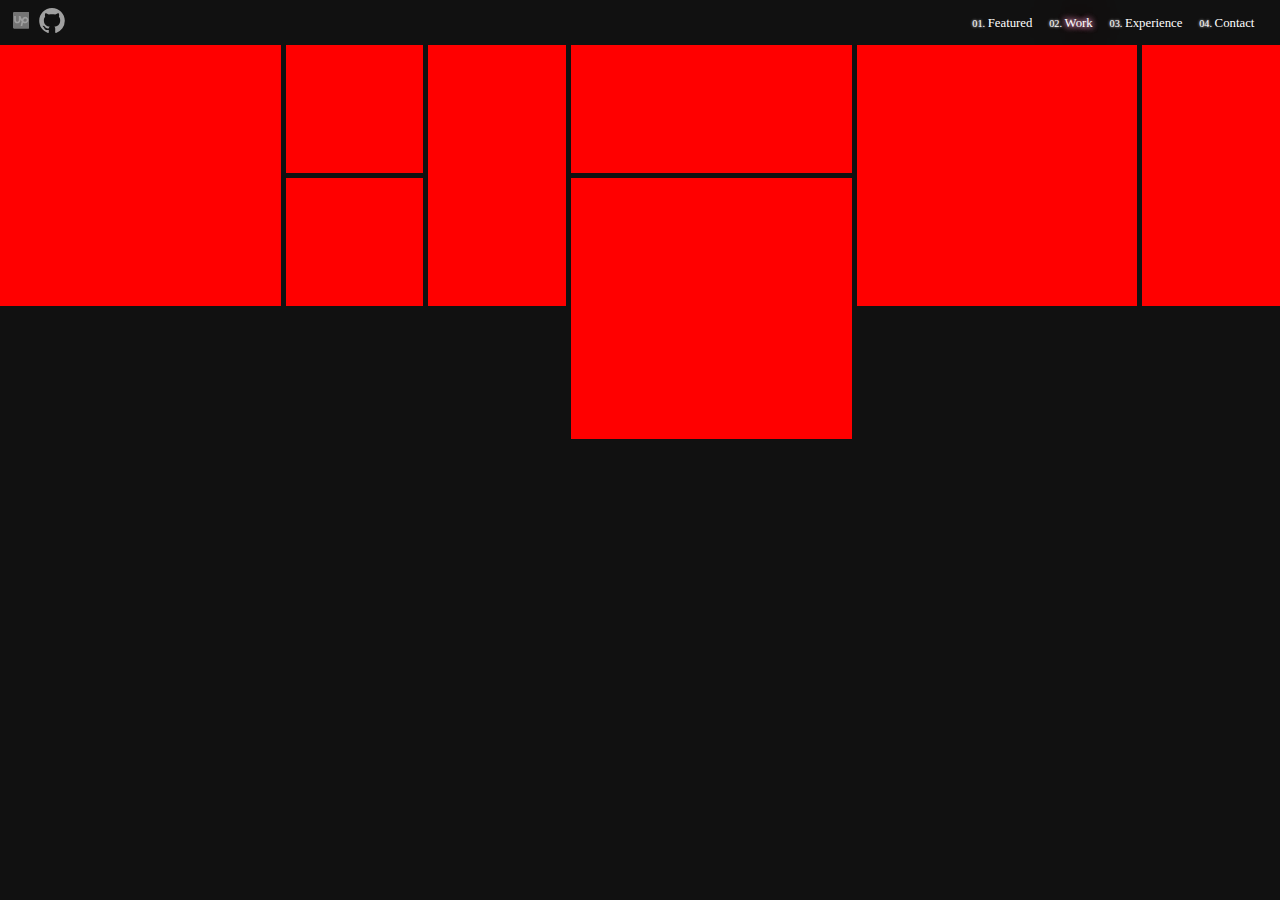
==== work.html @ 3b9ef8e4 "fix link to work" ====
<!DOCTYPE html>
<html lang="en" dir="ltr">
  <head>
    <meta charset="utf-8">
    <title>Work</title>
    <link rel="stylesheet" href="./css/common.css">
    <link rel="stylesheet" href="./css/work.css">
  </head>
  <body>
    <nav>
      <div class="links">

        <a href="https://www.upwork.com/freelancers/~012152c74b26faa39c?viewMode=1" target="_blank">
          <svg class="upwork" enable-background="new 0 0 2500 2500" viewBox="0 0 2500 2500" xmlns="http://www.w3.org/2000/svg">
            <path d="m2315.4 0h-2130.7c-102 0-184.7 80.2-184.7 179.1v2141.7c0 99 82.7 179.2 184.7 179.2h2130.7c102 0 184.6-80.3 184.6-179.2v-2141.7c0-98.9-82.6-179.1-184.6-179.1z" fill="#6fda44" />
            <path
              d="m1834.6 1453.7c-98.4 0-190.5-41.7-274.3-109.6l20.4-95.8.9-3.5c18.2-102 75.8-273.3 253-273.3 132.9 0 241 108.3 241 241.3-.4 132.6-108.5 240.9-241 240.9zm0-726.7c-226.4 0-401.9 147.3-473.2 389.5-109-163.7-191.4-360.2-239.7-525.7h-243.6v634.8c0 125.1-101.9 227.1-226.9 227.1s-226.8-102-226.8-227.1v-634.8h-243.7v634.8c-.9 260 210.5 473.4 470.1 473.4s471-213.4 471-473.4v-106.5c47.4 98.9 105.4 198.7 175.9 287.5l-149.3 702.7h249.5l108.1-509.7c94.8 60.8 203.8 98.9 328.8 98.9 267.2 0 484.7-219.2 484.7-486.7-.2-267-217.7-484.8-484.9-484.8z"
              fill="#fff" /></svg>
        </a>

        <a href="https://github.com/nikoladim123" target="_blank" title="GitHub Profile">
          <svg class="github" height="2vw" aria-hidden="true" viewBox="0 0 16 16" version="1.1" width="32" data-view-component="true" class="octicon octicon-mark-github v-align-middle">
            <path fill="white" fill-rule="evenodd"
              d="M8 0C3.58 0 0 3.58 0 8c0 3.54 2.29 6.53 5.47 7.59.4.07.55-.17.55-.38 0-.19-.01-.82-.01-1.49-2.01.37-2.53-.49-2.69-.94-.09-.23-.48-.94-.82-1.13-.28-.15-.68-.52-.01-.53.63-.01 1.08.58 1.23.82.72 1.21 1.87.87 2.33.66.07-.52.28-.87.51-1.07-1.78-.2-3.64-.89-3.64-3.95 0-.87.31-1.59.82-2.15-.08-.2-.36-1.02.08-2.12 0 0 .67-.21 2.2.82.64-.18 1.32-.27 2-.27.68 0 1.36.09 2 .27 1.53-1.04 2.2-.82 2.2-.82.44 1.1.16 1.92.08 2.12.51.56.82 1.27.82 2.15 0 3.07-1.87 3.75-3.65 3.95.29.25.54.73.54 1.48 0 1.07-.01 1.93-.01 2.2 0 .21.15.46.55.38A8.013 8.013 0 0016 8c0-4.42-3.58-8-8-8z">
            </path>
          </svg>
        </a>

      </div>
      <div class="nav-items-right">
        <a href="#"><span class="navSpan">01.</span>Featured</a>
        <a href="#"><span class="navSpan">02.</span>Work</a>
        <a href="#"><span class="navSpan">03.</span>Experience</a>
        <a href="#"><span class="navSpan">04.</span>Contact</a>
      </div>
    </nav>
    <main>
      <div class="gridContainer">
        <div class="g1">
          <a href="https://nikoladim123.github.io/noisy/" target="_blank">
            <img src="./images/work/noisy1-1.jpg" alt="">
            <div class="overlayZ">
              <h3>Noisy</h3>
            </div>
          </a>
        </div>

        <div class="g4">
          <a href="https://nikoladim123.github.io/vividDream/" target="_blank">
            <img src="./images/work/DreamPhotography.jpg" alt="">
            <div class="overlayZ">
              <h3>Dream</h3>
            </div>
          </a>
        </div>

        <div class="g2">
          <a href="https://nikoladim123.github.io/BWrubyNew/" target="_blank">
            <img src="./images/work/Ruby.jpg" alt="">
            <div class="overlayZ">
              <h3>Ruby</h3>
            </div>
          </a>
        </div>

        <div class="g3">
          <a href="https://nikoladim123.github.io/productPageDesigned/" target="_blank">
            <img src="./images/work/BeUty.jpg" alt="">
            <div class="overlayZ">
              <h3>Product</h3>
            </div>
          </a>
        </div>

        <div class="g1">
          <a href="" target="_blank">
            <img src="" alt="">
            <div class="overlayZ">
              <h3></h3>
            </div>
          </a>
        </div>

        <div class="g2">

        </div>
        <div class="g1">

        </div>
        <div class="g4">

        </div>
      </div>
    </main>
  </body>
</html>
---- css/common.css ----
body {
  margin: 0;
  background-color: #111;
  font-family: Montserrat;
}

/* nav start */
nav {
  /* border: 1px solid red; */
  position: relative;
  align-items: center;
  display: flex;
  justify-content: space-between;
}

.links {
  padding-left: 1vw;
  display: flex;
  align-items: center;
}

.links a {
  display: block;
  opacity: 0.6;
  transition: 0.2s;
  margin-right: 0.5vw;
}

.links a:hover {
  opacity: 1;
}

.upwork{
  height: 1.3vw;
  filter: grayscale(1);
}

.links a:hover .upwork{
  filter: grayscale(0);
}

.nav-items-right {
  margin: 1vw;
}

.nav-items-right a {
  color: white;
  text-decoration: none;
  display: inline-block;
  font-size: 1vw;
  margin-right: 1vw;
  font-weight: 100;
  border-bottom: 1px solid rgba(255, 255, 255, 0);
  transition: 0.2s;
  /* border: 1px solid red; */
}

.nav-items-right a:hover {
  font-weight: 200;
  text-shadow: 0vw 0vw 0.2vw white;
  border-bottom: 1px solid rgba(255, 255, 255, 0.5);
}

.navSpan {
  font-weight: 200;
  transition: 0.2s;
  text-shadow: 0vw 0vw 0.2vw white;
  width: 1.2vw;
  display: inline-block;
  font-size: 0.8vw;
}

.nav-items-right a:hover .navSpan {
  color: black;
  font-weight: 500;
}

/* nav end */
---- css/work.css ----
.nav-items-right a:nth-child(2) {
  text-shadow: 0 0 0.5vw #fff, 0 0 1vw rgb(255 255 255 / 30%), 0 0 1vw rgb(255 255 255 / 3%), 0 0 0.5vw #e60073, 0 0 60px #e60073;
}

.gridContainer {
  display: grid;
  grid-template-columns: repeat(auto-fit, minmax(10vw, 1fr));
  grid-auto-rows: 10vw;
  grid-auto-flow: dense;
  grid-gap: 5px;
}

.gridContainer {
  position: relative;
}

.gridContainer img {
  width: 100%;
  scale: 1;
  transition: 0.3s;
}

.gridContainer a {
  position: relative;
  display: block;
  width: 100%;
  height: 100%;
  box-sizing: border-box;
}

.gridContainer>div {
  background: red;
  overflow: hidden;
}

.gridContainer>div h3 {
  margin: 0;
  color: white;
  font-size: 5vw;
  font-weight: 100;
  text-align: center;
}

.g1 {
  grid-row: span 2;
  grid-column: span 2;
}

.g2 {
  grid-row: span 2;
  grid-column: span 1;
}

.g2 img {
  position: relative;
  left: -50%;
  height: 100%;
  width: auto;
}

.g3 {
  grid-row: span 1;
  grid-column: span 2;
}

.g3 img {
  position: relative;
  top: -50%;
}

.g4 {
  grid-row: span 1;
  grid-column: span 1;
}

.g4 h3, .g2 h3{
  font-size: 2.8vw !important;
}

.overlayZ {
  background: rgba(0, 0, 0, 0.7);
  position: absolute;
  left: 0;
  top: 0;
  width: 100%;
  height: 100%;
  opacity: 0;
  transition: 0.3s;
}

.gridContainer>div:hover .overlayZ {
  opacity: 1;
  background: rgba(0, 0, 0, 0.8);
  width: 90%;
  height: 90%;
  left: 5%;
  box-shadow: -1px -2px 5vw 3vw rgb(0 0 0 / 75%);
  top: 5%;
}

.gridContainer>div:hover img {
  scale: 1.2;
  transition: 10s;
}
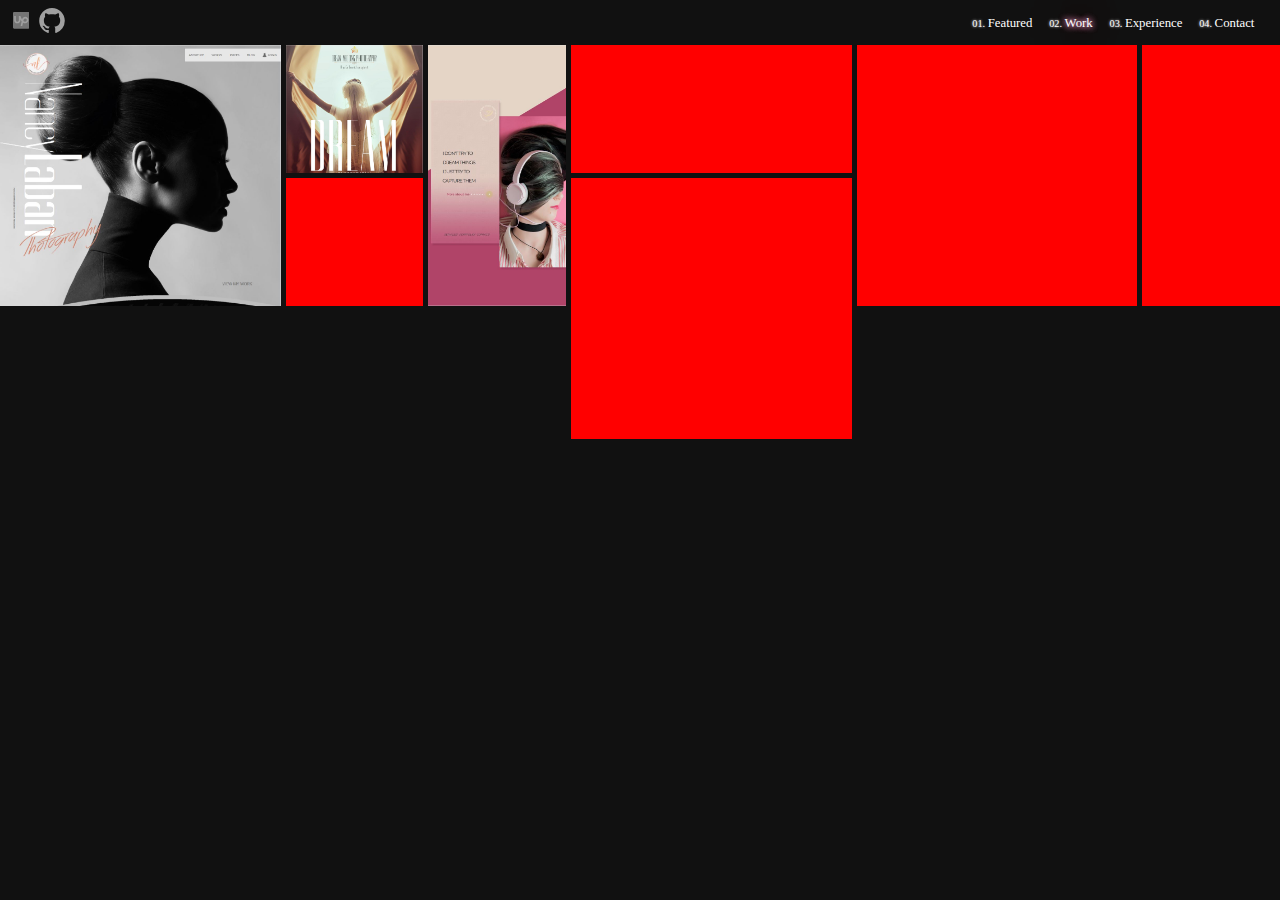
==== commit fbd4a6d1: "fix link to work" ====
--- a/work.html
+++ b/work.html
@@ -38,7 +38,7 @@
       <div class="gridContainer">
         <div class="g1">
           <a href="https://nikoladim123.github.io/noisy/" target="_blank">
-            <img src="./images/work/noisy1-1.jpg" alt="">
+            <img src="../images/work/noisy1-1.JPG" alt="">
             <div class="overlayZ">
               <h3>Noisy</h3>
             </div>
@@ -47,7 +47,7 @@
 
         <div class="g4">
           <a href="https://nikoladim123.github.io/vividDream/" target="_blank">
-            <img src="./images/work/DreamPhotography.jpg" alt="">
+            <img src="../images/work/DreamPhotography.JPG" alt="">
             <div class="overlayZ">
               <h3>Dream</h3>
             </div>
@@ -56,7 +56,7 @@
 
         <div class="g2">
           <a href="https://nikoladim123.github.io/BWrubyNew/" target="_blank">
-            <img src="./images/work/Ruby.jpg" alt="">
+            <img src="../images/work/Ruby.JPG" alt="">
             <div class="overlayZ">
               <h3>Ruby</h3>
             </div>
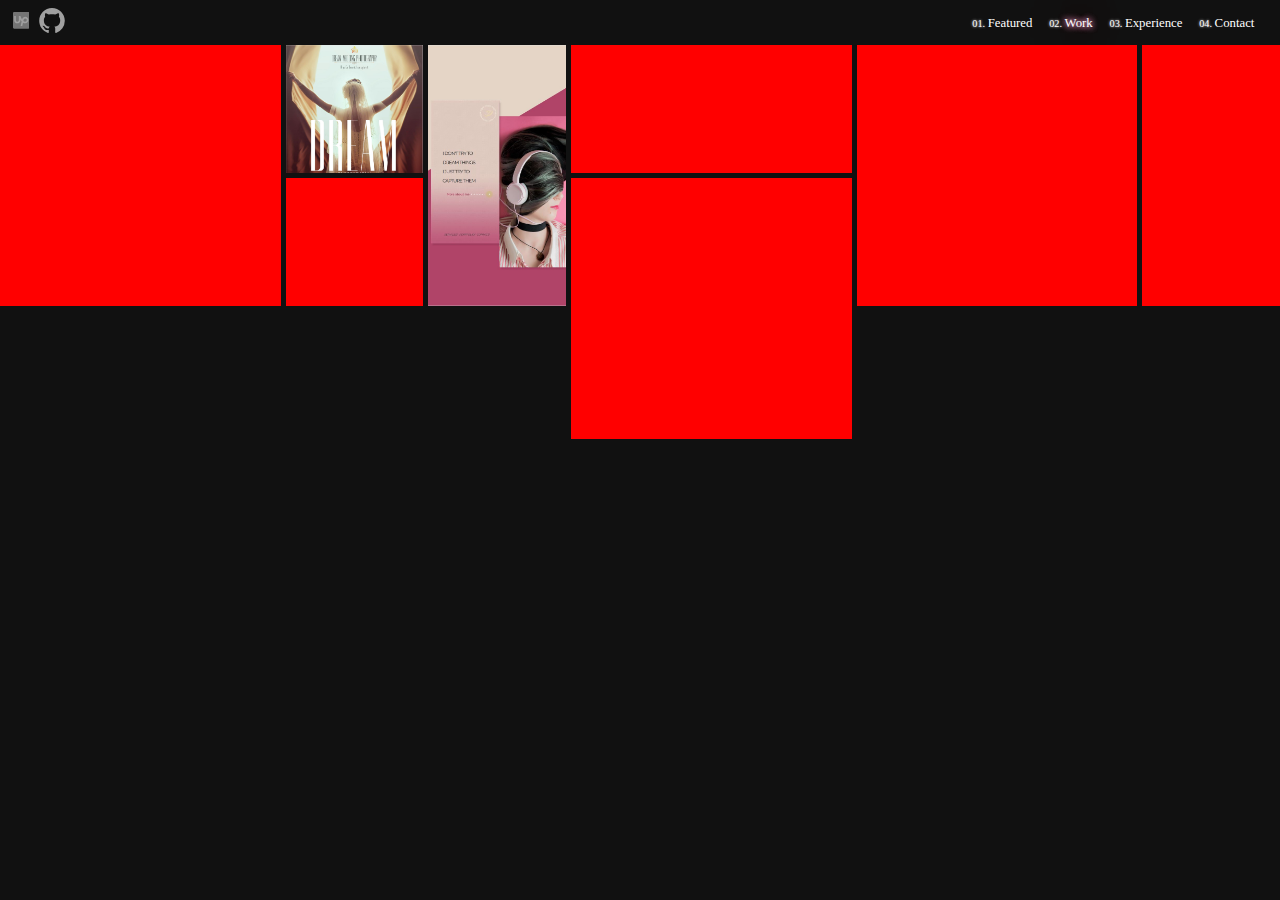
==== commit 1b5755a1: "fix link to work" ====
--- a/work.html
+++ b/work.html
@@ -38,7 +38,7 @@
       <div class="gridContainer">
         <div class="g1">
           <a href="https://nikoladim123.github.io/noisy/" target="_blank">
-            <img src="../images/work/noisy1-1.JPG" alt="">
+            <img src="./portfolio/images/work/noisy1-1.JPG" alt="">
             <div class="overlayZ">
               <h3>Noisy</h3>
             </div>
@@ -47,7 +47,7 @@
 
         <div class="g4">
           <a href="https://nikoladim123.github.io/vividDream/" target="_blank">
-            <img src="../images/work/DreamPhotography.JPG" alt="">
+            <img src="./images/work/DreamPhotography.JPG" alt="">
             <div class="overlayZ">
               <h3>Dream</h3>
             </div>
@@ -56,7 +56,7 @@
 
         <div class="g2">
           <a href="https://nikoladim123.github.io/BWrubyNew/" target="_blank">
-            <img src="../images/work/Ruby.JPG" alt="">
+            <img src="./images/work/Ruby.JPG" alt="">
             <div class="overlayZ">
               <h3>Ruby</h3>
             </div>
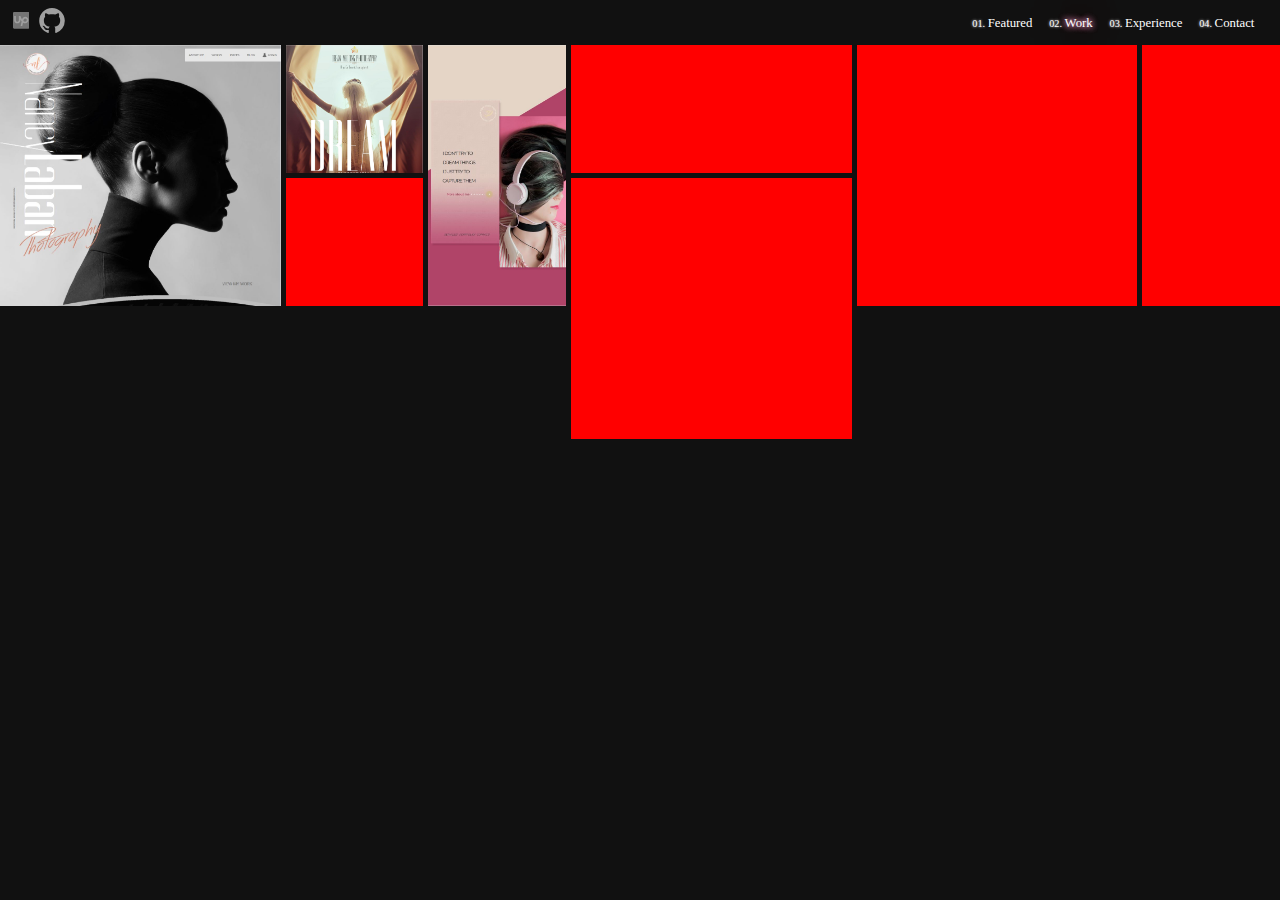
==== commit 92069711: "fix link to work" ====
--- a/work.html
+++ b/work.html
@@ -38,7 +38,7 @@
       <div class="gridContainer">
         <div class="g1">
           <a href="https://nikoladim123.github.io/noisy/" target="_blank">
-            <img src="./portfolio/images/work/noisy1-1.JPG" alt="">
+            <img src="./images/work/noisy1-1.JPG" alt="">
             <div class="overlayZ">
               <h3>Noisy</h3>
             </div>
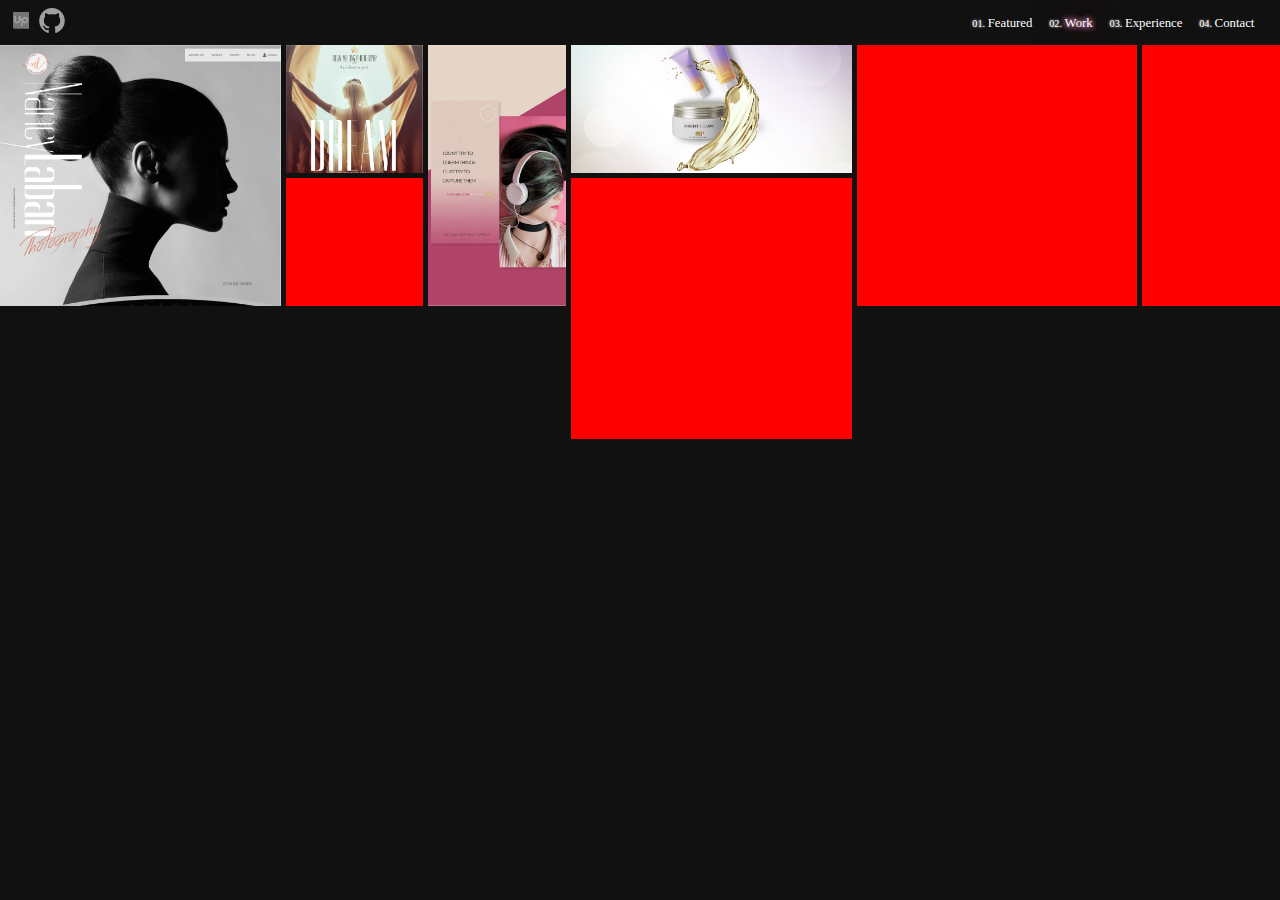
==== commit fb00a61e: "fix link to work" ====
--- a/work.html
+++ b/work.html
@@ -65,7 +65,7 @@
 
         <div class="g3">
           <a href="https://nikoladim123.github.io/productPageDesigned/" target="_blank">
-            <img src="./images/work/BeUty.jpg" alt="">
+            <img src="./images/work/BeUty.JPG" alt="">
             <div class="overlayZ">
               <h3>Product</h3>
             </div>
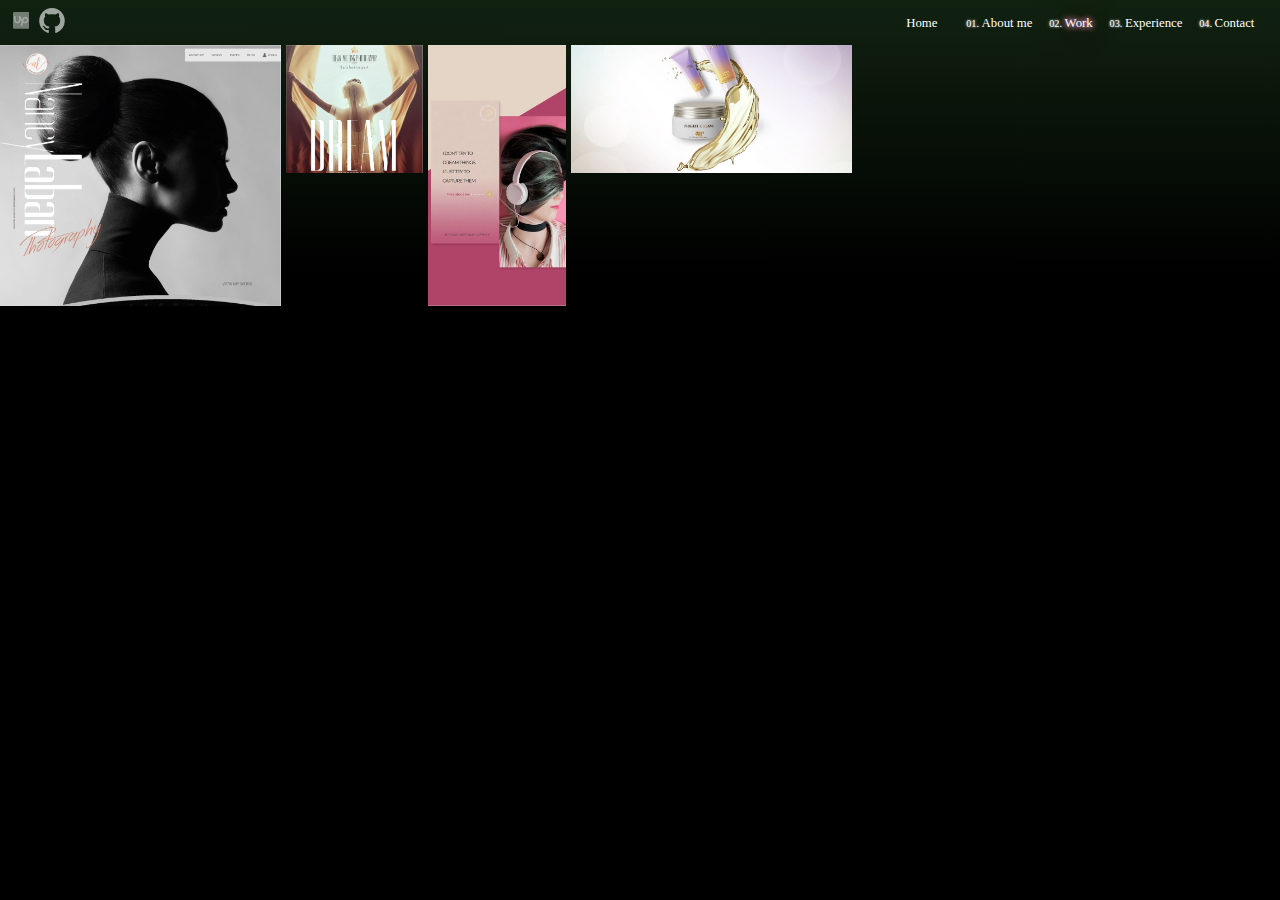
==== commit d02325cd: "Updates" ====
--- a/work.html
+++ b/work.html
@@ -28,7 +28,8 @@
 
       </div>
       <div class="nav-items-right">
-        <a href="#"><span class="navSpan">01.</span>Featured</a>
+        <a href="index.html">Home</a>&nbsp &nbsp
+        <a href="#"><span class="navSpan">01.</span>About me</a>
         <a href="#"><span class="navSpan">02.</span>Work</a>
         <a href="#"><span class="navSpan">03.</span>Experience</a>
         <a href="#"><span class="navSpan">04.</span>Contact</a>
@@ -73,12 +74,12 @@
         </div>
 
         <div class="g1">
-          <a href="" target="_blank">
+          <!-- <a href="" target="_blank">
             <img src="" alt="">
             <div class="overlayZ">
               <h3></h3>
             </div>
-          </a>
+          </a> -->
         </div>
 
         <div class="g2">
--- a/css/common.css
+++ b/css/common.css
@@ -1,7 +1,14 @@
+@font-face {
+  font-family: Montserrat;
+  src: url("./fonts/Montserrat.Montserrat-VariableFont_wght.ttf");
+}
+
 body {
   margin: 0;
   background-color: #111;
   font-family: Montserrat;
+  background: linear-gradient(to bottom, #121 0%,#000 30%);
+  min-height: 100vh;
 }
 
 /* nav start */
@@ -11,6 +18,7 @@
   align-items: center;
   display: flex;
   justify-content: space-between;
+  z-index: 1;
 }
 
 .links {
--- a/css/work.css
+++ b/css/work.css
@@ -1,4 +1,4 @@
-.nav-items-right a:nth-child(2) {
+.nav-items-right a:nth-child(3) {
   text-shadow: 0 0 0.5vw #fff, 0 0 1vw rgb(255 255 255 / 30%), 0 0 1vw rgb(255 255 255 / 3%), 0 0 0.5vw #e60073, 0 0 60px #e60073;
 }
 
@@ -29,7 +29,7 @@
 }
 
 .gridContainer>div {
-  background: red;
+  /* background: red; */
   overflow: hidden;
 }
 
